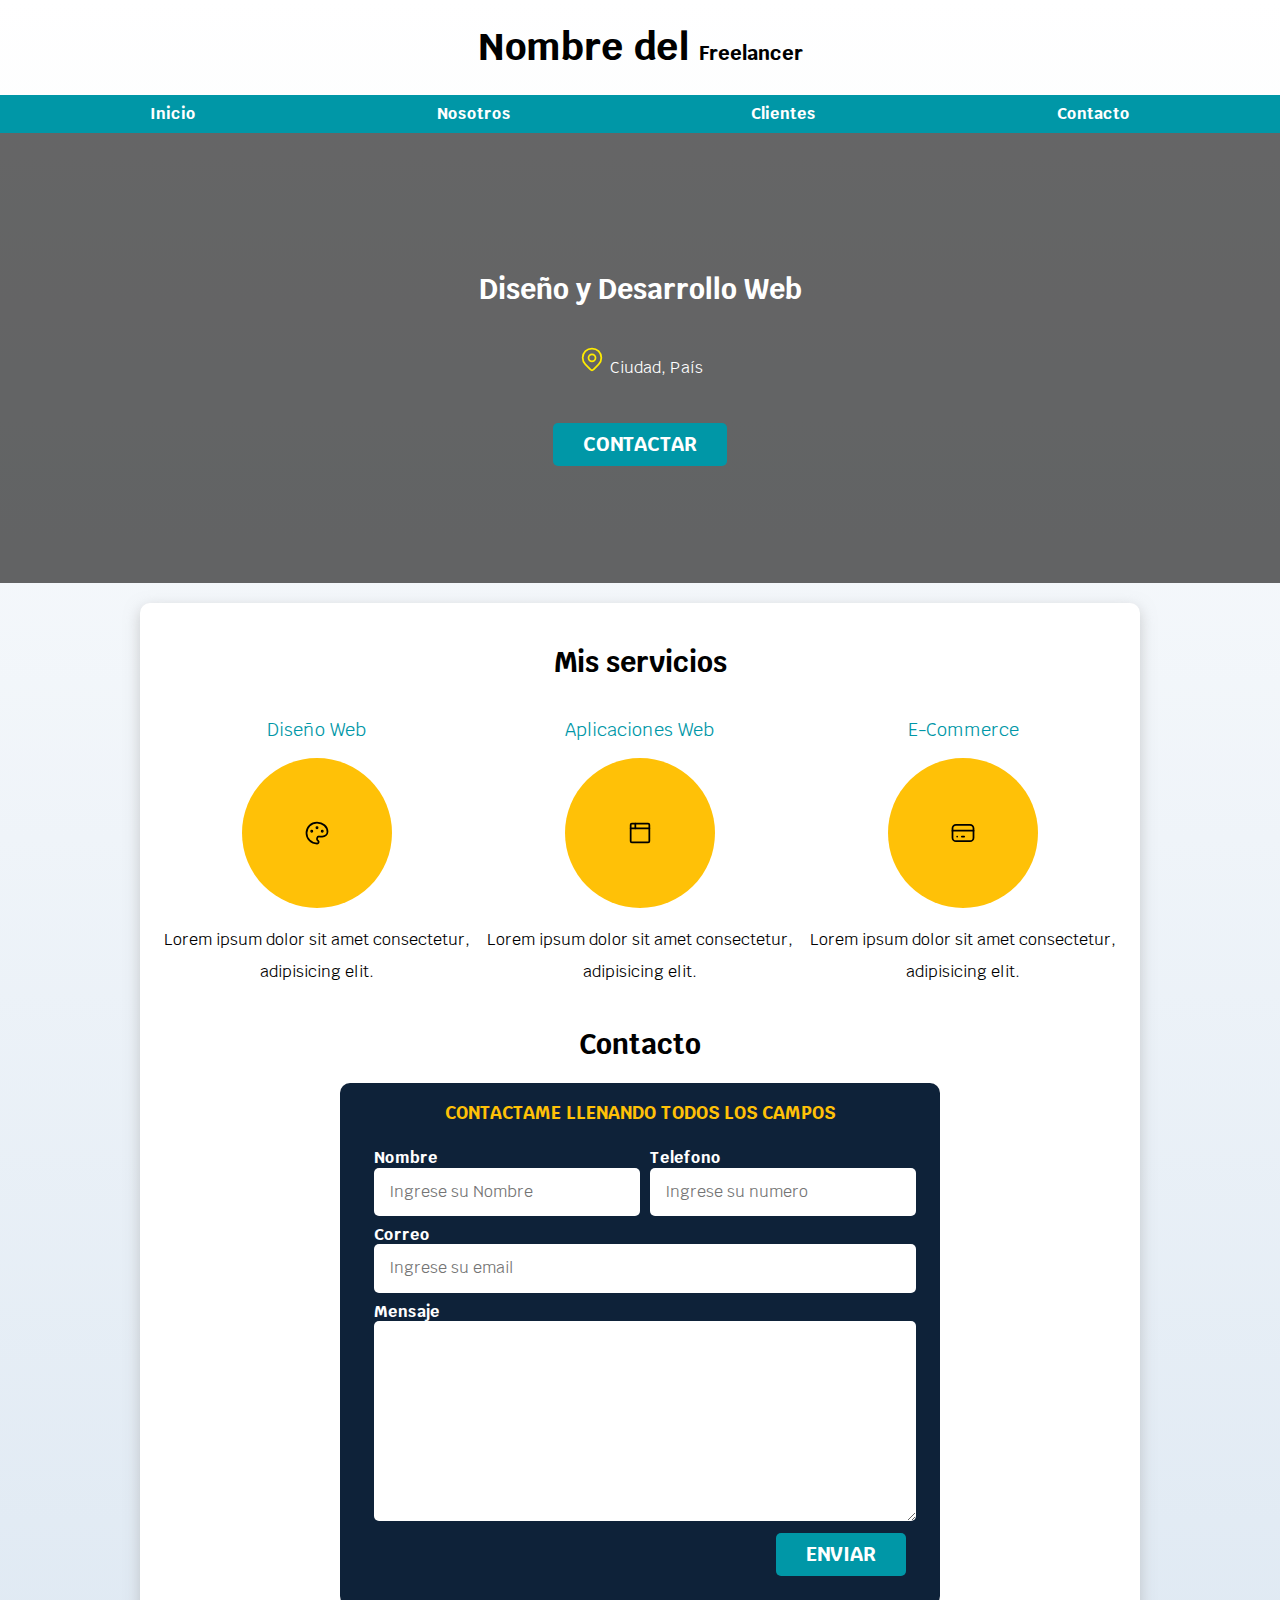
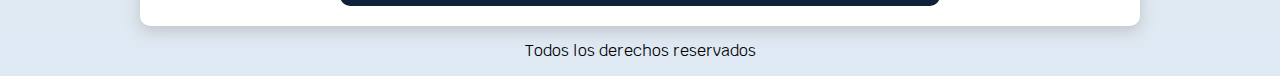
==== index.html @ dd7d5a93 "Add files via upload" ====
<!DOCTYPE html>
<html lang="en">
<head>
    <meta charset="UTF-8">
    <meta http-equiv="X-UA-Compatible" content="IE=edge">
    <meta name="viewport" content="width=device-width, initial-scale=1.0">
    <link href="normalize.css" rel="stylesheet">
    <link rel="preconnect" href="https://fonts.googleapis.com">
    <link rel="preconnect" href="https://fonts.gstatic.com" crossorigin>
    <link href="https://fonts.googleapis.com/css2?family=Krub:wght@400;700&display=swap" rel="stylesheet">
    <link href="styles.css" rel="stylesheet">
    <title>Freelancer</title>
</head>
<body>
    <header>
        <h1 class="titulo">Nombre del <span>Freelancer</span> </h1>
    </header>
    <div class="bg-nav">
        <nav class="nav-principal contenedor">
            <a href="">Inicio</a>
            <a href="">Nosotros</a>
            <a href="">Clientes</a>
            <a href="">Contacto</a>
        </nav>
    </div>
        <section class="hero">
            <div class="hero-contenido">
                <h2>Diseño y Desarrollo Web</h2>
                
                <p> <svg xmlns="http://www.w3.org/2000/svg" class="icon icon-tabler icon-tabler-map-pin" width="28" height="28" viewBox="0 0 24 24" stroke-width="1.5" stroke="#ffec00" fill="none" stroke-linecap="round" stroke-linejoin="round">
                    <path stroke="none" d="M0 0h24v24H0z" fill="none"/>
                    <circle cx="12" cy="11" r="3" />
                    <path d="M17.657 16.657l-4.243 4.243a2 2 0 0 1 -2.827 0l-4.244 -4.243a8 8 0 1 1 11.314 0z" />
                  </svg> Ciudad, País</p>
                <a class="boton">Contactar</a>
            </section>
            </div>   
    
    <main class="contenedor sombra">
        <h2>Mis servicios</h2>
        <div class="servicios">
            <section class="servicio">
                <h3>Diseño Web</h3>
                <div class="iconos">
                    <svg xmlns="http://www.w3.org/2000/svg" class="icon icon-tabler icon-tabler-palette" width="28" height="28" viewBox="0 0 24 24" stroke-width="1.5" stroke="#000000" fill="none" stroke-linecap="round" stroke-linejoin="round">
                        <path stroke="none" d="M0 0h24v24H0z" fill="none"/>
                        <path d="M12 21a9 9 0 1 1 0 -18a9 8 0 0 1 9 8a4.5 4 0 0 1 -4.5 4h-2.5a2 2 0 0 0 -1 3.75a1.3 1.3 0 0 1 -1 2.25" />
                        <circle cx="7.5" cy="10.5" r=".5" fill="currentColor" />
                        <circle cx="12" cy="7.5" r=".5" fill="currentColor" />
                        <circle cx="16.5" cy="10.5" r=".5" fill="currentColor" />
                      </svg>
                </div>
                <p>Lorem ipsum dolor sit amet consectetur, adipisicing elit.</p>
            </section>
            <section class="servicio">
                <h3>Aplicaciones Web</h3>
                <div class="iconos">
                    <svg xmlns="http://www.w3.org/2000/svg" class="icon icon-tabler icon-tabler-browser" width="28" height="28" viewBox="0 0 24 24" stroke-width="1.5" stroke="#000000" fill="none" stroke-linecap="round" stroke-linejoin="round">
                        <path stroke="none" d="M0 0h24v24H0z" fill="none"/>
                        <rect x="4" y="4" width="16" height="16" rx="1" />
                        <line x1="4" y1="8" x2="20" y2="8" />
                        <line x1="8" y1="4" x2="8" y2="8" />
                      </svg>
                </div>
                <p>Lorem ipsum dolor sit amet consectetur, adipisicing elit.</p>
            </section>
            <section class="servicio">
                <h3>E-Commerce</h3>
                <div class="iconos">
                    <svg xmlns="http://www.w3.org/2000/svg" class="icon icon-tabler icon-tabler-credit-card" width="28" height="28" viewBox="0 0 24 24" stroke-width="1.5" stroke="#000000" fill="none" stroke-linecap="round" stroke-linejoin="round">
                        <path stroke="none" d="M0 0h24v24H0z" fill="none"/>
                        <rect x="3" y="5" width="18" height="14" rx="3" />
                        <line x1="3" y1="10" x2="21" y2="10" />
                        <line x1="7" y1="15" x2="7.01" y2="15" />
                        <line x1="11" y1="15" x2="13" y2="15" />
                      </svg>
                </div>
                <p>Lorem ipsum dolor sit amet consectetur, adipisicing elit.</p>
            </section>
        </div>     
    <section>
        <h2>Contacto</h2>
        <form class="formulario">
            <fieldset>
                <legend>Contactame llenando todos los campos</legend>
                <div class="contenedor-campos">
                    <div class="campo">
                        <label>Nombre</label>
                        <input class="entrada" type="text" placeholder="Ingrese su Nombre">
                    </div>
                   <div class="campo">
                        <label>Telefono</label>
                        <input class="entrada" type="tel" placeholder="Ingrese su numero">
                   </div>
                   <div class="campo">
                        <label>Correo</label>
                        <input class="entrada" type="email" placeholder="Ingrese su email">
                   </div>
                   <div class="campo">
                        <label>Mensaje</label>
                        <textarea class="entrada"></textarea>
                   </div>
                </div>
               <div class="enviar">
                <button class="boton" type="submit">Enviar</button>
               </div>
               
            </fieldset>
        </form>
    </section>
</main>
    <footer class="footer">
        <p>Todos los derechos reservados</p>
    </footer> 
</body>
</html>
---- styles.css ----
:root{
    --primario : #ffc107;
    --secundario : #0097a7;
    --blanco : #fff;
    --oscuro : #000;
    --grisClaro : #dfe9f3;
    --azul : #00152ef1;
}
html{
    font-size: 62.5%;
    box-sizing: border-box;
    scroll-snap-type: y mandatory;
}
.servicios,
.nav-principal,
.formulario{
    scroll-snap-align: center;
    scroll-snap-stop: always;
}
*, *:before, *:after {
    box-sizing: inherit;
  }
body{
    font-size: 16px;
    font-family: 'Krub', sans-serif;
    background-image: linear-gradient(to top, var(--grisClaro) 0%, var(--blanco) 100% );
}
h1{
    font-size: 3.8rem;
}
h2{
    font-size: 2.8rem;
}
h3{
    font-size: 1.8rem;
}
h1,h2,h3{
    text-align: center;
}

.boton{
    background-color: var(--secundario);
    color: var(--blanco);
    padding: 1rem 3rem;
    margin-top: 3rem;
    font-size: 2rem;
    text-transform: uppercase;
    font-weight: bold;
    border-radius: .5rem;
    text-align: center;
    border: none;


}
.titulo{
    text-align: center;
    font-size: 3.8rem;
}
.titulo span{
    font-size: 2rem;
}
.contenedor{
    max-width: 100rem;
    margin: 0 auto;
}
.contenedor p{
    color: var(--oscuro);
}
.sombra{
    padding: 2rem;
    -webkit-box-shadow: 0px 5px 15px 0px rgba(158,158,158,0.5);
    -moz-box-shadow: 0px 5px 15px 0px rgba(158,158,158,0.5);
    box-shadow: 0px 5px 15px 0px rgba(158,158,158,0.5);
    background-color: var(--blanco);
    border-radius: 1rem;
}
.bg-nav{
    background-color: var(--secundario);
}
.nav-principal{
    display: flex;
    flex-direction: column;
    align-items: center;
    
}
.nav-principal a{
    color: var(--blanco);
    text-decoration: none;
    padding: 1rem;
    font-weight: bold;
}
.nav-principal a:hover{
    color: var(--oscuro);
    background-color: var(--primario);
}
.hero{
    background-image: url(./img/hero.png);
    background-repeat: no-repeat;
    background-size: cover;
    height: 450px;
    position: relative;
    margin-bottom: 2rem;
}
.hero-contenido{
    position: absolute;
    background-color: rgba(0, 0, 0, .6);
    width: 100%;
    height: 100%;
    display: flex;
    flex-direction: column;
    align-items: center;
    justify-content: center;
}
.hero-contenido h2,p{
    color: var(--blanco);
}

@media (min-width: 768px) {
    .nav-principal{
        flex-direction: row;
        justify-content: space-between;
    }
}
@media (min-width: 768px) {
    .servicios{
        display: grid;
        grid-template-columns: repeat(3, 1fr);
        column-gap: 1rem;
    }
}
.iconos{
    height: 15rem;
    width: 15rem;
    background-color: var(--primario);
    display: flex;
    justify-content: center;
    align-items: center;
    border-radius: 50%;
}

.servicio{
    display: flex;
    flex-direction: column;
    align-items: center;
}
.servicio h3{
    color: var(--secundario);
    font-weight: normal;
}
.servicio p{
    text-align: center;
    line-height: 2;
}
.formulario{
    background-color: var(--azul);
    width: min(60rem, 100%);
    margin: 0 auto;
    border-radius: 1rem;
    padding: 2rem;

}
.formulario fieldset{
    border: none;
}
.formulario legend{
    text-align: center;
    font-size: 1.8rem;
    font-weight: 700;
    color: var(--primario);
    text-transform: uppercase;
    margin-bottom: 2rem;
}
.contenedor-campos{
    color: var(--blanco);
    font-weight: bold;
}
@media (min-width: 768px) {
    .contenedor-campos{
        display: grid;
        grid-template-columns: 50% 50%;
        grid-template-rows: auto auto 20rem;
        column-gap: 1rem;
    }
    .campo:nth-child(3),
    .campo:nth-child(4){
        grid-column: 1 / 3;
    }
}
.campo{
    margin-bottom: 1rem;
    
}
.campo textarea{
    height: 20rem;
}
.entrada{
    width: 100%;
    border: none;
    padding: 1.5rem;
    border-radius: .5rem;
}
.boton:hover{ 
    cursor: pointer;
}
.enviar .boton{
    width: 100%;
}
@media (min-width: 768px) {
    .enviar .boton{
        width: auto;
    }
    .enviar{
        display: flex;
        justify-content: flex-end;
    }
}
.footer p{
    text-align: center;
    color: var(--oscuro);
}
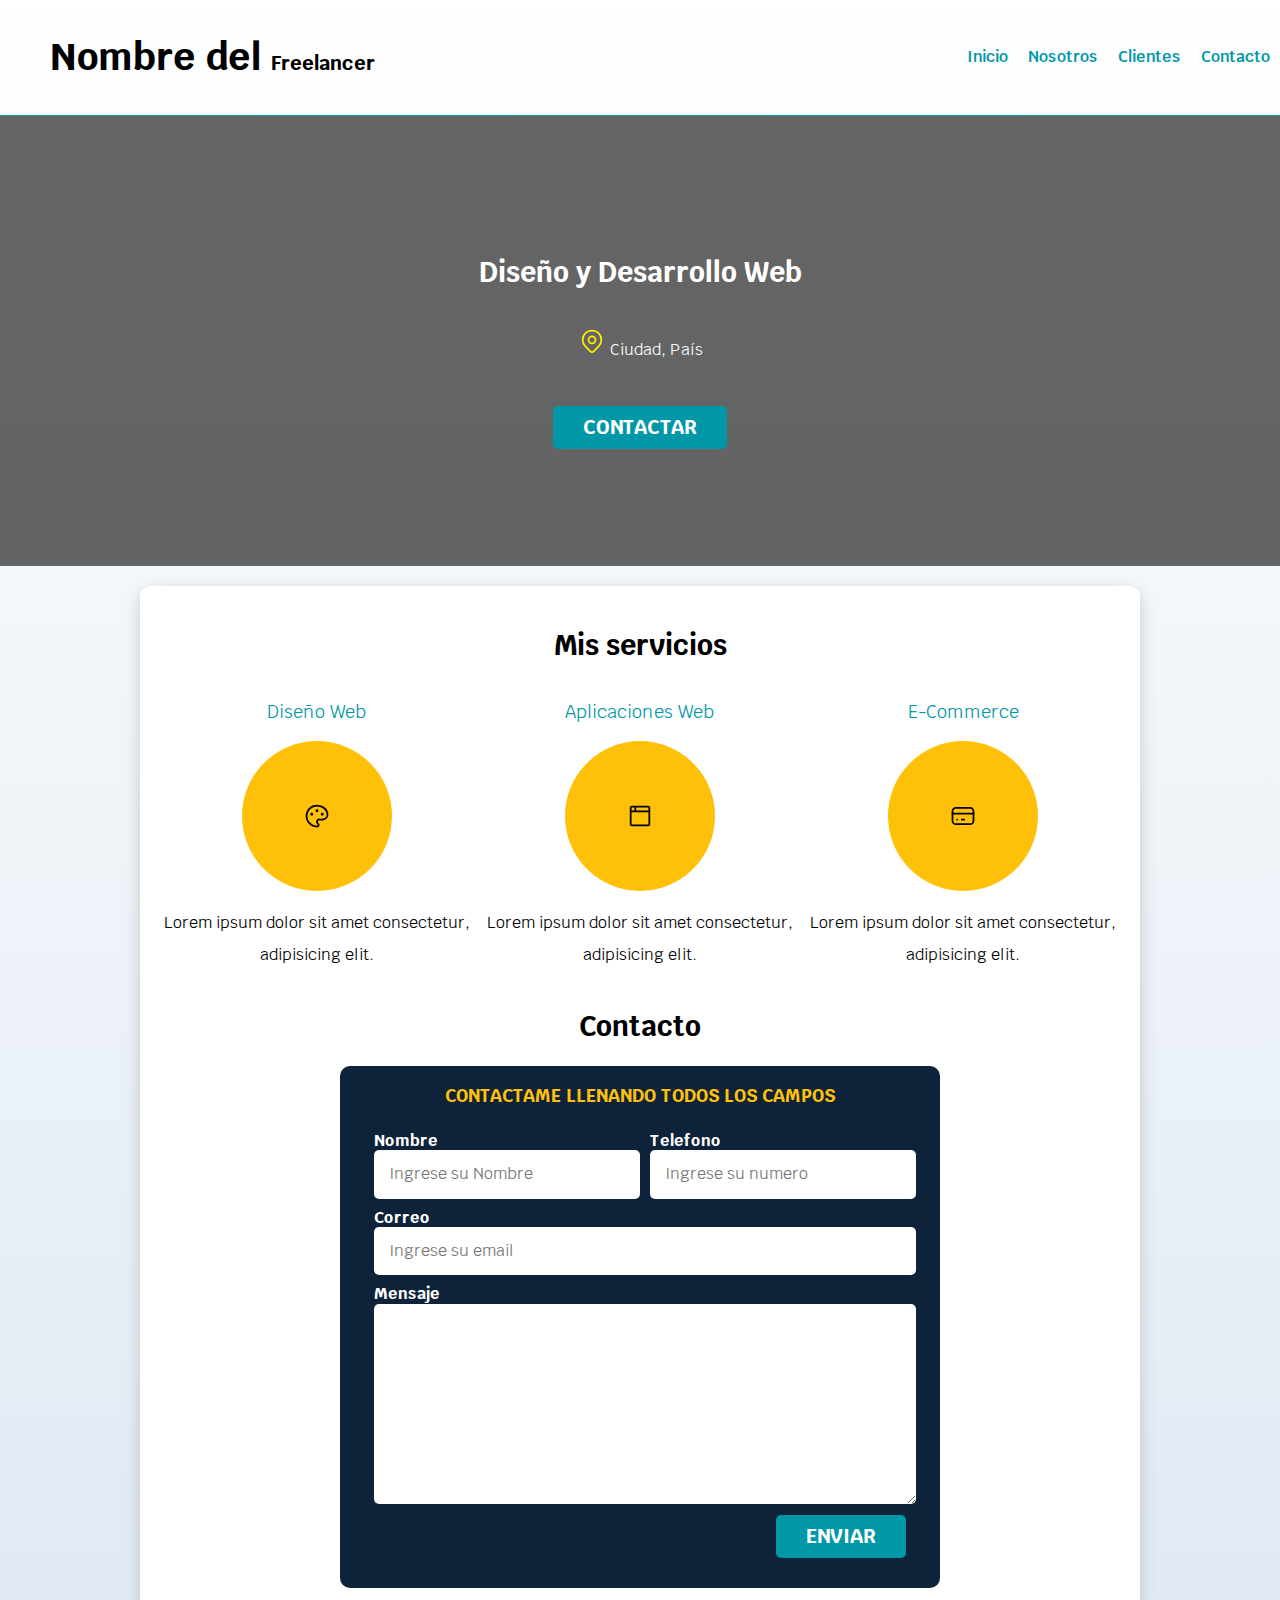
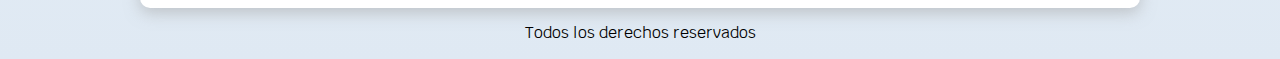
==== commit 035acc71: "Add files via upload" ====
--- a/index.html
+++ b/index.html
@@ -9,20 +9,47 @@
     <link rel="preconnect" href="https://fonts.gstatic.com" crossorigin>
     <link href="https://fonts.googleapis.com/css2?family=Krub:wght@400;700&display=swap" rel="stylesheet">
     <link href="styles.css" rel="stylesheet">
+    <link rel="shortcut icon" href="/freelancer Project/img/icon.png">
     <title>Freelancer</title>
 </head>
 <body>
-    <header>
+    <!--<header>
         <h1 class="titulo">Nombre del <span>Freelancer</span> </h1>
-    </header>
-    <div class="bg-nav">
+    </header>-->
+    <!--<div class="bg-nav">
         <nav class="nav-principal contenedor">
             <a href="">Inicio</a>
             <a href="">Nosotros</a>
             <a href="">Clientes</a>
             <a href="">Contacto</a>
+        </nav> -->
+        <nav class="nav">
+            <input type="checkbox" name="" id="nav-checkbox" class="nav-checkbox">
+            <label for="nav-checkbox" class="nav-toggle">
+                <!--Menu-->
+                <svg class="menu" xmlns="http://www.w3.org/2000/svg" class="icon icon-tabler icon-tabler-menu-2" width="32" height="32" viewBox="0 0 24 24" stroke-width="1.5" stroke="#00abfb" fill="none" stroke-linecap="round" stroke-linejoin="round">
+                    <path stroke="none" d="M0 0h24v24H0z" fill="none"/>
+                    <line x1="4" y1="6" x2="20" y2="6" />
+                    <line x1="4" y1="12" x2="20" y2="12" />
+                    <line x1="4" y1="18" x2="20" y2="18" />
+                  </svg>
+    
+                  <!--Close-->
+                  <svg class="close" xmlns="http://www.w3.org/2000/svg" class="icon icon-tabler icon-tabler-x" width="32" height="32" viewBox="0 0 24 24" stroke-width="1.5" stroke="#00abfb" fill="none" stroke-linecap="round" stroke-linejoin="round">
+                    <path stroke="none" d="M0 0h24v24H0z" fill="none"/>
+                    <line x1="18" y1="6" x2="6" y2="18" />
+                    <line x1="6" y1="6" x2="18" y2="18" />
+                  </svg>
+            </label>
+            <ul class="nav-menu">
+                <li><h1 class="titulo">Nombre del <span>Freelancer</span></h1></li>
+                <li><a href="">Inicio</a></li>
+                <li><a href="">Nosotros</a></li>
+                <li><a href="">Clientes</a></li>
+                <li><a href="">Contacto</a></li>
+            </ul>
         </nav>
-    </div>
+    <!--</div>-->
         <section class="hero">
             <div class="hero-contenido">
                 <h2>Diseño y Desarrollo Web</h2>
--- a/styles.css
+++ b/styles.css
@@ -9,14 +9,8 @@
 html{
     font-size: 62.5%;
     box-sizing: border-box;
-    scroll-snap-type: y mandatory;
-}
-.servicios,
-.nav-principal,
-.formulario{
-    scroll-snap-align: center;
-    scroll-snap-stop: always;
-}
+}
+
 *, *:before, *:after {
     box-sizing: inherit;
   }
@@ -34,7 +28,7 @@
 h3{
     font-size: 1.8rem;
 }
-h1,h2,h3{
+h2,h3{
     text-align: center;
 }
 
@@ -53,7 +47,6 @@
 
 }
 .titulo{
-    text-align: center;
     font-size: 3.8rem;
 }
 .titulo span{
@@ -74,6 +67,69 @@
     background-color: var(--blanco);
     border-radius: 1rem;
 }
+.nav{
+    border-bottom: 0.1rem solid var(--secundario);
+}
+.nav-toggle{
+    position: absolute;
+    cursor: pointer;
+    margin: 0 1rem;
+    right: 0;
+}
+.nav-toggle .menu,
+.nav-toggle .close {
+    margin-top: 3.5rem;
+}
+.nav-toggle .close{
+    display: none;
+}
+.nav-checkbox{
+    display: none;
+}
+.nav-menu{
+    display: flex;
+    flex-direction: column;
+    gap: 2rem;
+    align-items: center;
+    margin: 1rem;
+}
+.nav-menu a{
+    text-decoration: none;
+    color: var(--secundario);
+}
+.nav-menu a:hover{
+    color: var(--oscuro);
+}
+.nav-menu li {
+    list-style-type: none;
+    display: none;
+    font-weight: 600;
+}
+
+.nav-menu li:first-child{
+    margin-right: auto;
+    display: block;
+}
+#nav-checkbox:checked ~ ul.nav-menu li{
+    display: block;
+}
+#nav-checkbox:checked ~ label.nav-toggle .close{
+    display: block;
+}
+#nav-checkbox:checked ~ label.nav-toggle .menu{
+    display: none;
+}
+@media (min-width: 768px) {
+    .nav-toggle{
+        display: none;
+    }
+    .nav-menu{
+        flex-direction: row;
+    }
+    .nav-menu li{
+        display: block;
+    }
+}
 .bg-nav{
     background-color: var(--secundario);
 }
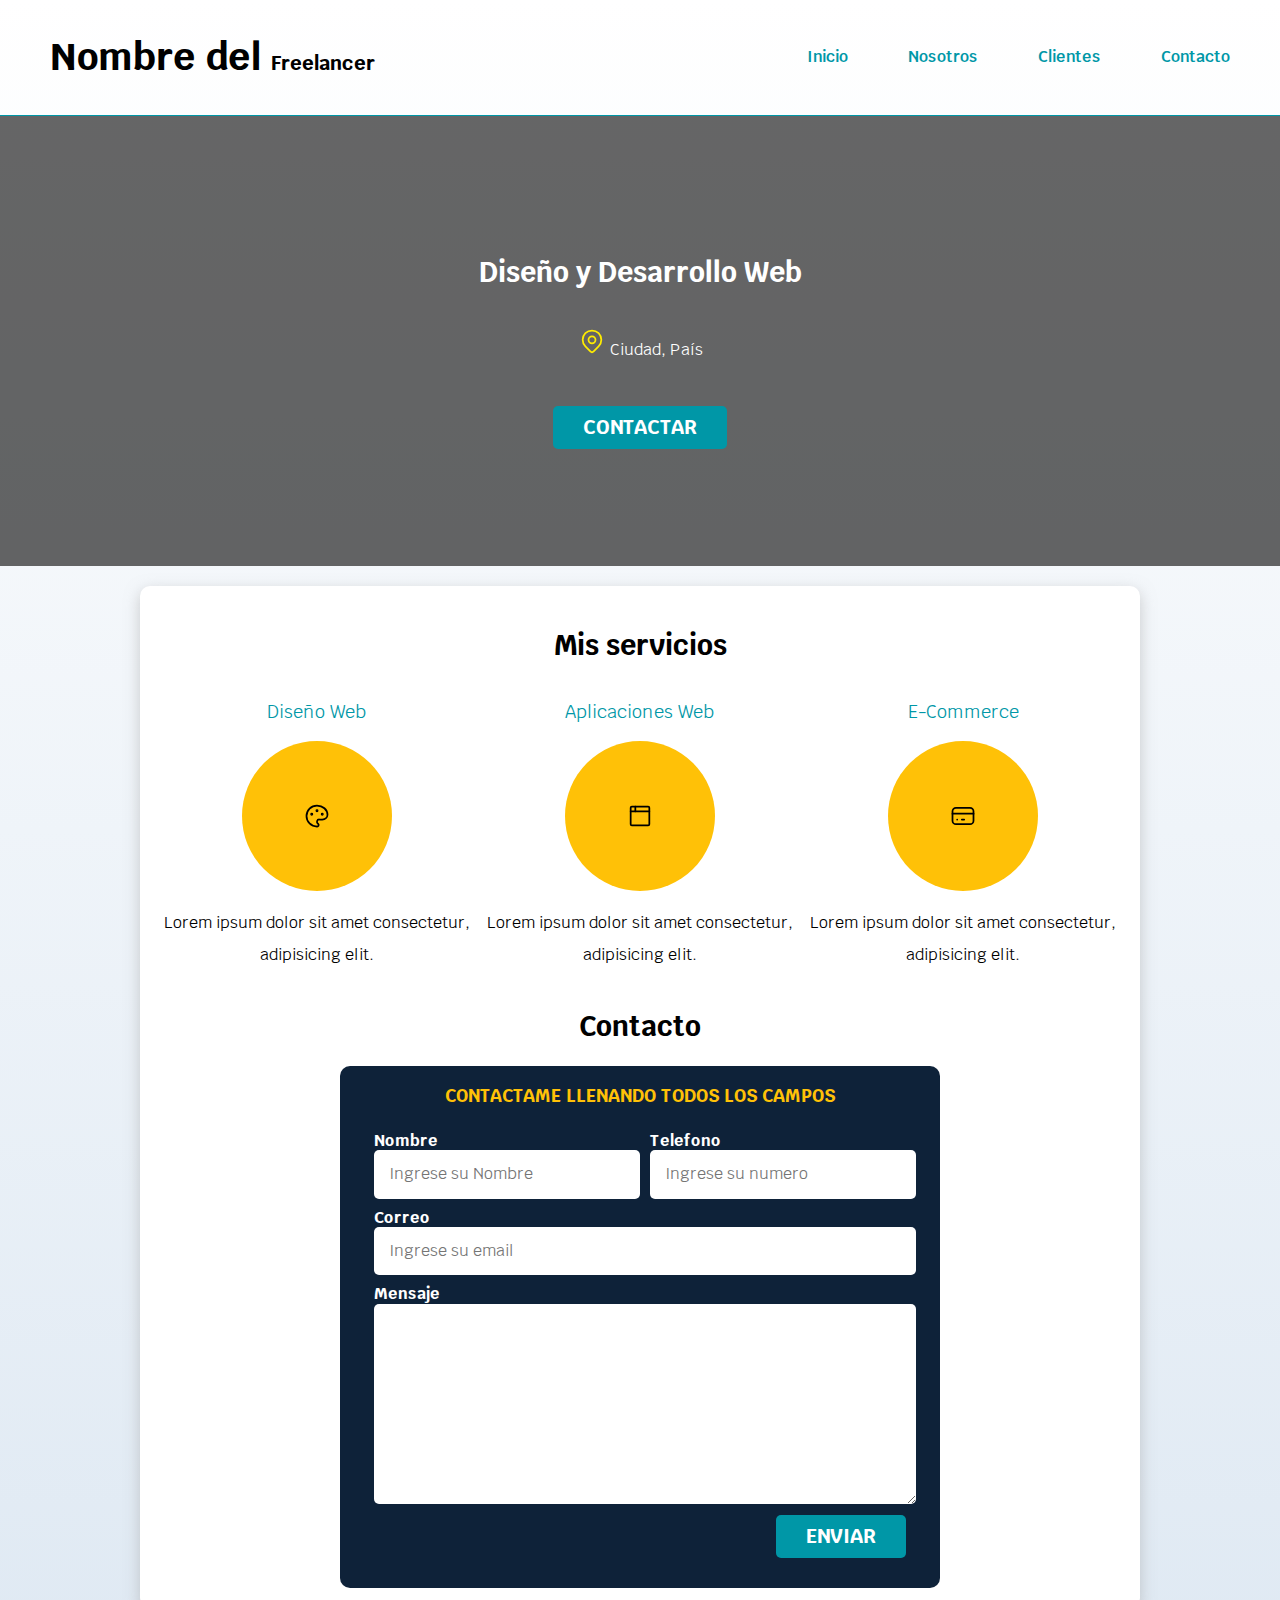
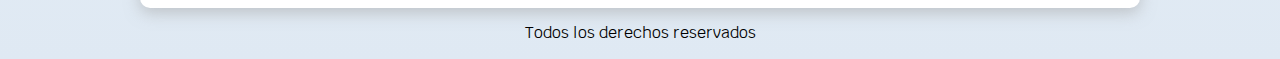
==== commit a365de7e: "Add files via upload" ====
--- a/index.html
+++ b/index.html
@@ -11,18 +11,9 @@
     <link href="styles.css" rel="stylesheet">
     <link rel="shortcut icon" href="/freelancer Project/img/icon.png">
     <title>Freelancer</title>
+    
 </head>
 <body>
-    <!--<header>
-        <h1 class="titulo">Nombre del <span>Freelancer</span> </h1>
-    </header>-->
-    <!--<div class="bg-nav">
-        <nav class="nav-principal contenedor">
-            <a href="">Inicio</a>
-            <a href="">Nosotros</a>
-            <a href="">Clientes</a>
-            <a href="">Contacto</a>
-        </nav> -->
         <nav class="nav">
             <input type="checkbox" name="" id="nav-checkbox" class="nav-checkbox">
             <label for="nav-checkbox" class="nav-toggle">
@@ -33,8 +24,6 @@
                     <line x1="4" y1="12" x2="20" y2="12" />
                     <line x1="4" y1="18" x2="20" y2="18" />
                   </svg>
-    
-                  <!--Close-->
                   <svg class="close" xmlns="http://www.w3.org/2000/svg" class="icon icon-tabler icon-tabler-x" width="32" height="32" viewBox="0 0 24 24" stroke-width="1.5" stroke="#00abfb" fill="none" stroke-linecap="round" stroke-linejoin="round">
                     <path stroke="none" d="M0 0h24v24H0z" fill="none"/>
                     <line x1="18" y1="6" x2="6" y2="18" />
@@ -49,20 +38,17 @@
                 <li><a href="">Contacto</a></li>
             </ul>
         </nav>
-    <!--</div>-->
         <section class="hero">
             <div class="hero-contenido">
                 <h2>Diseño y Desarrollo Web</h2>
-                
                 <p> <svg xmlns="http://www.w3.org/2000/svg" class="icon icon-tabler icon-tabler-map-pin" width="28" height="28" viewBox="0 0 24 24" stroke-width="1.5" stroke="#ffec00" fill="none" stroke-linecap="round" stroke-linejoin="round">
                     <path stroke="none" d="M0 0h24v24H0z" fill="none"/>
                     <circle cx="12" cy="11" r="3" />
                     <path d="M17.657 16.657l-4.243 4.243a2 2 0 0 1 -2.827 0l-4.244 -4.243a8 8 0 1 1 11.314 0z" />
                   </svg> Ciudad, País</p>
                 <a class="boton">Contactar</a>
-            </section>
             </div>   
-    
+        </section>
     <main class="contenedor sombra">
         <h2>Mis servicios</h2>
         <div class="servicios">
@@ -105,39 +91,38 @@
                 <p>Lorem ipsum dolor sit amet consectetur, adipisicing elit.</p>
             </section>
         </div>     
-    <section>
-        <h2>Contacto</h2>
-        <form class="formulario">
-            <fieldset>
-                <legend>Contactame llenando todos los campos</legend>
-                <div class="contenedor-campos">
-                    <div class="campo">
-                        <label>Nombre</label>
-                        <input class="entrada" type="text" placeholder="Ingrese su Nombre">
+        <section>
+            <h2>Contacto</h2>
+            <form class="formulario">
+                <fieldset>
+                    <legend>Contactame llenando todos los campos</legend>
+                    <div class="contenedor-campos">
+                        <div class="campo">
+                            <label>Nombre</label>
+                            <input class="entrada" type="text" placeholder="Ingrese su Nombre">
+                        </div>
+                        <div class="campo">
+                            <label>Telefono</label>
+                            <input class="entrada" type="tel" placeholder="Ingrese su numero">
+                        </div>
+                        <div class="campo">
+                            <label>Correo</label>
+                            <input class="entrada" type="email" placeholder="Ingrese su email">
+                        </div>
+                        <div class="campo">
+                            <label>Mensaje</label>
+                            <textarea class="entrada"></textarea>
+                        </div>
                     </div>
-                   <div class="campo">
-                        <label>Telefono</label>
-                        <input class="entrada" type="tel" placeholder="Ingrese su numero">
-                   </div>
-                   <div class="campo">
-                        <label>Correo</label>
-                        <input class="entrada" type="email" placeholder="Ingrese su email">
-                   </div>
-                   <div class="campo">
-                        <label>Mensaje</label>
-                        <textarea class="entrada"></textarea>
-                   </div>
-                </div>
-               <div class="enviar">
-                <button class="boton" type="submit">Enviar</button>
-               </div>
-               
-            </fieldset>
-        </form>
-    </section>
-</main>
-    <footer class="footer">
-        <p>Todos los derechos reservados</p>
-    </footer> 
+                    <div class="enviar">
+                        <button class="boton" type="submit">Enviar</button>
+                    </div>
+                </fieldset>
+            </form>
+        </section>
+    </main>
+        <footer class="footer">
+            <p>Todos los derechos reservados</p>
+        </footer>         
 </body>
 </html>--- a/styles.css
+++ b/styles.css
@@ -31,7 +31,10 @@
 h2,h3{
     text-align: center;
 }
-
+ul{
+    padding-inline-start: 0rem;
+}
+/*boton*/
 .boton{
     background-color: var(--secundario);
     color: var(--blanco);
@@ -52,6 +55,7 @@
 .titulo span{
     font-size: 2rem;
 }
+/*contenedor principal*/
 .contenedor{
     max-width: 100rem;
     margin: 0 auto;
@@ -67,18 +71,16 @@
     background-color: var(--blanco);
     border-radius: 1rem;
 }
+/*navegacion*/
 .nav{
     border-bottom: 0.1rem solid var(--secundario);
 }
 .nav-toggle{
     position: absolute;
     cursor: pointer;
-    margin: 0 1rem;
-    right: 0;
-}
-.nav-toggle .menu,
-.nav-toggle .close {
     margin-top: 3.5rem;
+    right: 0;  
+    padding-right: 1rem;
 }
 .nav-toggle .close{
     display: none;
@@ -108,17 +110,41 @@
 
 .nav-menu li:first-child{
     margin-right: auto;
+    padding-right: 5rem;
     display: block;
 }
 #nav-checkbox:checked ~ ul.nav-menu li{
     display: block;
-}
+    
+}
+/*agrega animacion a al menu*/
+#nav-checkbox:checked ~ ul.nav-menu
+li:nth-child(2),
+li:nth-child(3),
+li:nth-child(4),
+li:nth-child(5){
+    animation: smallbig 0.6s forwards;
+}
+/*agrega animacion al icono del menu*/
 #nav-checkbox:checked ~ label.nav-toggle .close{
+    animation: smallbig 0.6s forwards;
     display: block;
+    
 }
 #nav-checkbox:checked ~ label.nav-toggle .menu{
     display: none;
 }
+/*animacion*/
+  @keyframes smallbig{
+    0%{
+      -webkit-transform: scale(0);
+      -ms-transform: scale(0);
+      -o-transform: scale(0);
+      transform: scale(0);
+    }
+  }
+ 
+/*responsive menu*/
 @media (min-width: 768px) {
     .nav-toggle{
         display: none;
@@ -128,27 +154,16 @@
     }
     .nav-menu li{
         display: block;
-    }
-}
-.bg-nav{
-    background-color: var(--secundario);
-}
-.nav-principal{
-    display: flex;
-    flex-direction: column;
-    align-items: center;
-    
-}
-.nav-principal a{
-    color: var(--blanco);
-    text-decoration: none;
-    padding: 1rem;
-    font-weight: bold;
-}
-.nav-principal a:hover{
-    color: var(--oscuro);
-    background-color: var(--primario);
-}
+        animation: none;
+        padding-right: 4rem;
+    }
+    .nav-menu li:nth-child(1){
+        display: block;
+        animation: none;
+        padding-left: 4rem;
+    }
+}
+/*hero*/
 .hero{
     background-image: url(./img/hero.png);
     background-repeat: no-repeat;
@@ -170,7 +185,7 @@
 .hero-contenido h2,p{
     color: var(--blanco);
 }
-
+/*responsive hero*/
 @media (min-width: 768px) {
     .nav-principal{
         flex-direction: row;
@@ -230,6 +245,7 @@
     color: var(--blanco);
     font-weight: bold;
 }
+/*responsive form*/
 @media (min-width: 768px) {
     .contenedor-campos{
         display: grid;
@@ -261,6 +277,7 @@
 .enviar .boton{
     width: 100%;
 }
+/*responsive boton*/
 @media (min-width: 768px) {
     .enviar .boton{
         width: auto;
